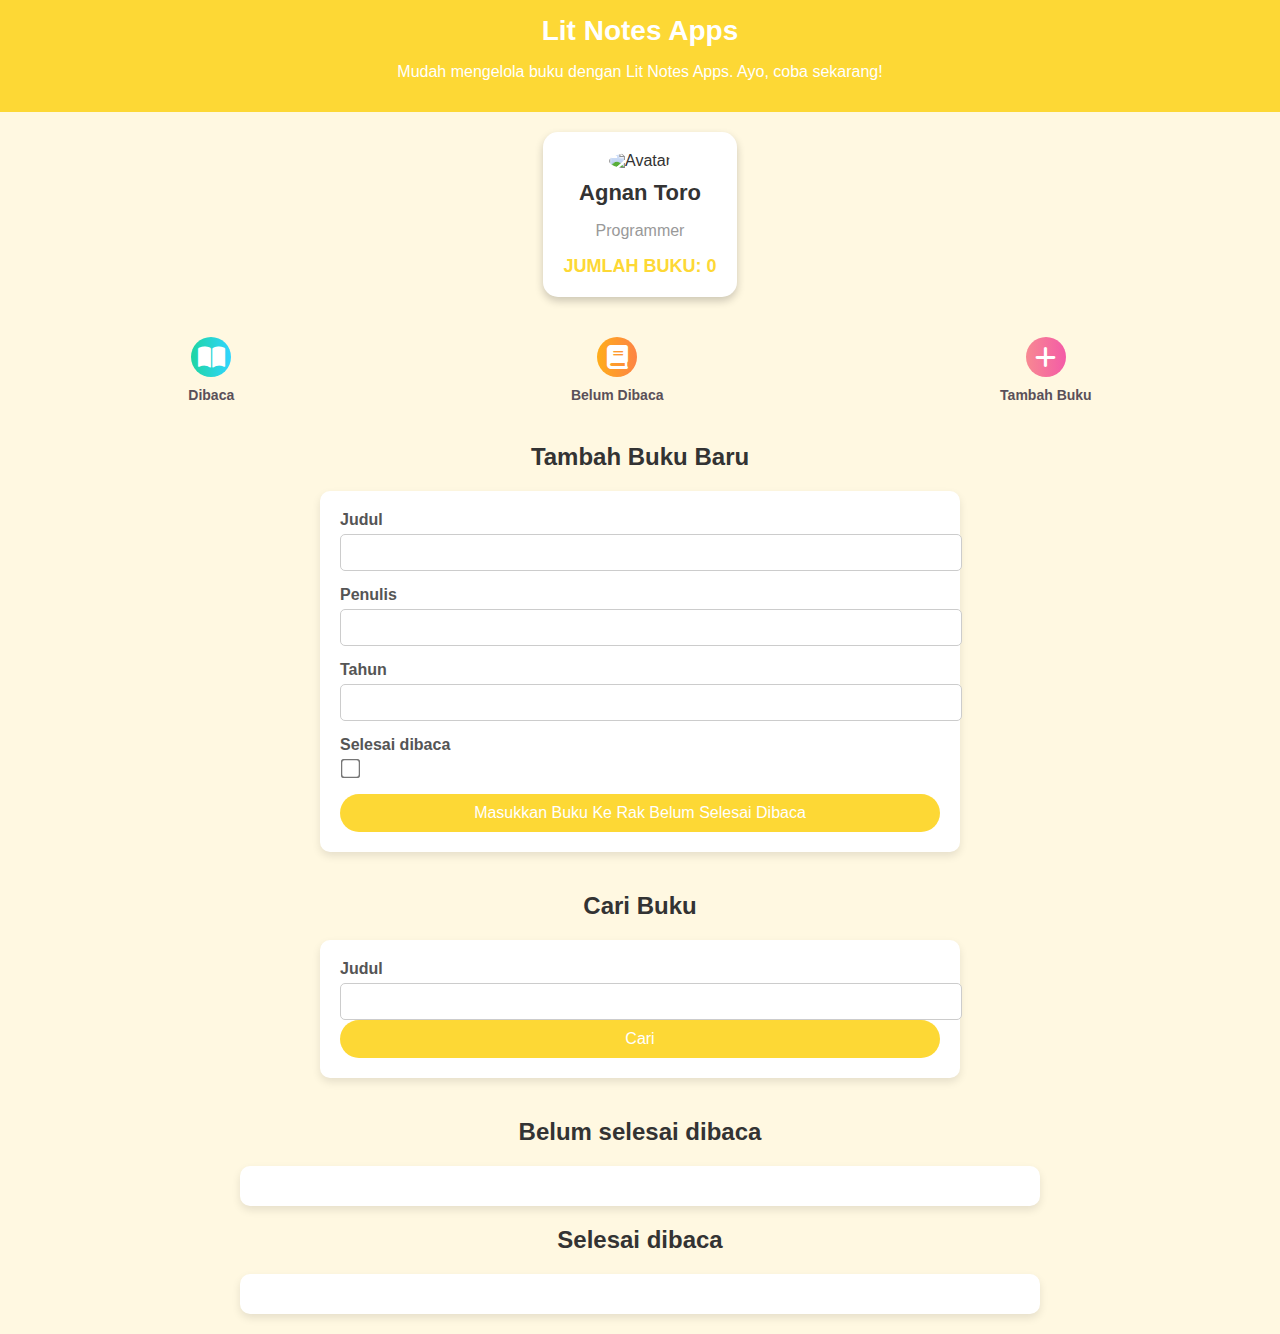
==== index.html @ 46ce554a "Add files via upload" ====
<!DOCTYPE html>
<html lang="en">

<head>
    <meta charset="UTF-8">
    <meta http-equiv="X-UA-Compatible" content="IE=edge">
    <meta name="viewport" content="width=device-width, initial-scale=1.0">
    <title>Bookshelf App</title>
    
    <link rel="stylesheet" href="https://cdnjs.cloudflare.com/ajax/libs/font-awesome/6.0.0-beta3/css/all.min.css">
    <link rel="stylesheet" href="styles.css"> 
    <script defer src="script.js"></script> 
</head>

<body>
    <header>
        <h1>Lit Notes Apps</h1>
        <p>Mudah mengelola buku dengan Lit Notes Apps. Ayo, coba sekarang!</p>
    </header>

    <main>
        <section class="profile-section">
            <div class="profile-card">
                <img src="foto/avatar.jpeg" alt="Avatar" class="avatar">
                <h2 class="profile-name">Agnan Toro</h2>
                <p class="profile-job">Programmer</p>
                <div class="book-count">
                    JUMLAH BUKU: <span id="bookCount">0</span>
                </div>
            </div>
        </section>

        <section class="icon-navigation">
            <div class="my-container icons">
                <div class="my-icon" id="completedBooks">
                    <div class="read-icon">
                        <i class="fas fa-book-open"></i> <!-- Ikon "book-open" -->
                    </div>
                    <h5>Dibaca</h5>
                </div>
                <div class="my-icon" id="incompleteBooks">
                    <div class="unread-icon">
                        <i class="fas fa-book"></i> <!-- Ikon "book" -->
                    </div>
                    <h5>Belum Dibaca</h5>
                </div>
                <div class="my-icon" id="addBook">
                    <div class="add-book">
                        <i class="fas fa-plus"></i> <!-- Ikon "plus" -->
                    </div>
                    <h5>Tambah Buku</h5>
                </div>
            </div>
        </section>

        <section class="add-book-section">
            <h2>Tambah Buku Baru</h2>
            <form id="bookForm" data-testid="bookForm">
                <div>
                    <label for="bookFormTitle">Judul</label>
                    <input id="bookFormTitle" type="text" required data-testid="bookFormTitleInput" />
                </div>
                <div>
                    <label for="bookFormAuthor">Penulis</label>
                    <input id="bookFormAuthor" type="text" required data-testid="bookFormAuthorInput" />
                </div>
                <div>
                    <label for="bookFormYear">Tahun</label>
                    <input id="bookFormYear" type="number" required data-testid="bookFormYearInput" />
                </div>
                <div>
                    <label for="bookFormIsComplete">Selesai dibaca</label>
                    <input id="bookFormIsComplete" type="checkbox" data-testid="bookFormIsCompleteCheckbox" />
                </div>
                <button id="bookFormSubmit" type="submit" data-testid="bookFormSubmitButton">
                    Masukkan Buku Ke Rak <span>Belum Selesai Dibaca</span>
                </button>
            </form>
        </section>

        <section class="search-section">
            <h2>Cari Buku</h2>
            <form id="searchBook" data-testid="searchBookForm">
                <label for="searchBookTitle">Judul</label>
                <input id="searchBookTitle" type="text" data-testid="searchBookFormTitleInput" />
                <button id="searchSubmit" type="submit" data-testid="searchBookFormSubmitButton">
                    Cari
                </button>
            </form>
        </section>

        <section class="book-list-section">
            <h2>Belum selesai dibaca</h2>
            <div id="incompleteBookList" data-testid="incompleteBookList"></div>
        </section>

        <section class="book-list-section">
            <h2>Selesai dibaca</h2>
            <div id="completeBookList" data-testid="completeBookList"></div>
        </section>
    </main>

    <script>
        document.addEventListener('DOMContentLoaded', function () {
            const completedBooksIcon = document.getElementById('completedBooks');
            const incompleteBooksIcon = document.getElementById('incompleteBooks');
            const addBookIcon = document.getElementById('addBook');

            // Navigasi ke halaman selesai dibaca
            completedBooksIcon.addEventListener('click', function () {
                window.location.href = 'completed.html';
            });

            // Navigasi ke halaman belum dibaca
            incompleteBooksIcon.addEventListener('click', function () {
                window.location.href = 'incomplete.html';
            });

            // Navigasi ke halaman tambah buku
            addBookIcon.addEventListener('click', function () {
                window.location.href = 'add-book.html';
            });
        });
    </script>
</body>

</html>
---- styles.css ----
/* Gaya Global */
body {
    font-family: 'Arial', sans-serif;
    margin: 0;
    padding: 0;
    background-color: #fff8e1;
    color: #333;
}

header {
    background-color: #fdd835;
    color: white;
    text-align: center;
    padding: 15px 0;
}

h1 {
    margin: 0;
    font-size: 28px;
}

main {
    padding: 20px;
}

section {
    margin-bottom: 40px;
}

h2 {
    text-align: center;
    margin-bottom: 20px;
    color: #333;
}

form {
    background-color: #fff;
    padding: 20px;
    border-radius: 10px;
    box-shadow: 0 4px 8px rgba(0, 0, 0, 0.1);
    max-width: 600px;
    margin: 0 auto;
    display: flex;
    flex-direction: column;
}

form div {
    margin-bottom: 15px;
}

form label {
    display: block;
    font-weight: bold;
    margin-bottom: 5px;
    color: #555;
}

form input[type="text"],
form input[type="number"],
form input[type="date"] {
    width: 100%;
    padding: 10px;
    border: 1px solid #ccc;
    border-radius: 5px;
}

form input[type="checkbox"] {
    transform: scale(1.5);
}

form button {
    background-color: #fdd835;
    color: #fff;
    border: none;
    padding: 10px 20px;
    border-radius: 25px;
    cursor: pointer;
    display: block;
    width: 100%;
    font-size: 16px;
    transition: background-color 0.3s ease;
}

form button:hover {
    background-color: #fbc02d;
}

.profile-section {
    text-align: center;
    margin-bottom: 40px;
}

.profile-card {
    display: inline-block;
    background-color: white;
    padding: 20px;
    border-radius: 15px;
    box-shadow: 0 4px 8px rgba(0, 0, 0, 0.2);
    max-width: 300px;
}

.avatar {
    width: 100px;
    border-radius: 50%;
}

.profile-name {
    font-size: 22px;
    margin: 10px 0 5px;
}

.profile-job {
    color: #999;
}

.book-count {
    font-size: 18px;
    margin-top: 10px;
    color: #fdd835;
    font-weight: bold;
}

.book-list-section {
    max-width: 800px;
    margin: 0 auto;
}

#incompleteBookList,
#completeBookList {
    background-color: #fff;
    padding: 20px;
    border-radius: 10px;
    box-shadow: 0 4px 8px rgba(0, 0, 0, 0.1);
}

[data-testid="bookItem"] {
    border-bottom: 1px solid #ccc;
    padding-bottom: 15px;
    margin-bottom: 15px;
}

[data-testid="bookItem"] h3 {
    font-size: 18px;
    margin-bottom: 5px;
}

[data-testid="bookItem"] p {
    margin: 5px 0;
    color: #555;
}

[data-testid="bookItem"] div {
    display: flex;
    justify-content: space-between;
    gap: 10px;
}

[data-testid="bookItem"] button {
    background-color: #03a9f4;
    border: none;
    color: #fff;
    padding: 8px;
    border-radius: 5px;
    cursor: pointer;
    flex-grow: 1;
    transition: background-color 0.3s ease;
}

[data-testid="bookItem"] button.delete {
    background-color: #f44336;
}

[data-testid="bookItem"] button.edit {
    background-color: #ff9800;
}

[data-testid="bookItem"] button:hover {
    opacity: 0.8;
}

.image-book {
    width: 130px;
    height: 100px;
    overflow: hidden;
    position: relative;
    border-radius: 10px;
    box-shadow: 0 4px 10px rgba(0, 0, 0, 0.3);
    transition: transform 0.3s ease, box-shadow 0.3s ease;
}

.image-book img {
    width: 100%;
    height: auto;
    border-radius: 15px;
    transition: transform 0.3s ease;
}

.image-book:hover {
    transform: scale(1.05);
    box-shadow: 0 6px 15px rgba(0, 0, 0, 0.5);
}

.image-book img:hover {
    transform: scale(1.1);
}

/* Gaya Responsif */
@media (max-width: 768px) {
    form {
        padding: 15px;
    }

    h1 {
        font-size: 24px;
    }

    .profile-card {
        max-width: 90%;
    }

    .book-list-section {
        max-width: 90%;
    }
}

.icons {
    display: flex;
    justify-content: space-around;
    margin: 10px 0;
}

.my-icon {
    text-align: center;
    transition: transform 0.3s ease;
    cursor: pointer;
    margin: 0 5px;
}

.read-icon,
.unread-icon,
.add-book {
    display: inline-flex;
    align-items: center;
    justify-content: center;
    width: 40px;
    height: 40px;
    font-size: 24px;
    margin-bottom: 5px;
    border-radius: 50%;
    color: #fff;
    transition: background-color 0.5s ease;
}

.read-icon {
    background: linear-gradient(90deg, rgba(31, 213, 162, 1), rgba(48, 213, 260, 1));
}

.unread-icon {
    background: linear-gradient(90deg, rgba(255, 173, 26), rgba(253, 132, 69));
}

.add-book {
    background: linear-gradient(90deg, rgba(244, 89, 112, .7), rgba(244, 91, 167));
}

.read-icon:hover,
.unread-icon:hover,
.add-book:hover {
    opacity: 0.9;
}

@keyframes shake {
    0% { transform: translate(0); }
    25% { transform: translate(-2px, 0); }
    50% { transform: translate(2px, 0); }
    75% { transform: translate(-2px, 0); }
    100% { transform: translate(0); }
}

@keyframes rotate {
    0% { transform: rotate(0deg); }
    100% { transform: rotate(360deg); }
}

.my-icon:hover {
    animation: shake 0.5s;
}

.add-book:hover {
    animation: rotate 0.5s;
}

h5 {
    margin: 5px 0 0 0;
    font-size: 14px;
    color: rgba(90, 80, 89, 1);
}

.back-button-container {
    text-align: center;
    margin-top: 20px;
}

.back-button {
    background-color: #fdd835;
    color: white;
    padding: 10px 20px;
    border: none;
    border-radius: 5px;
    cursor: pointer;
    font-size: 16px;
    margin-top: 20px;
    transition: background-color 0.3s;
}

.back-button:hover {
    background-color: #fdd835;
}
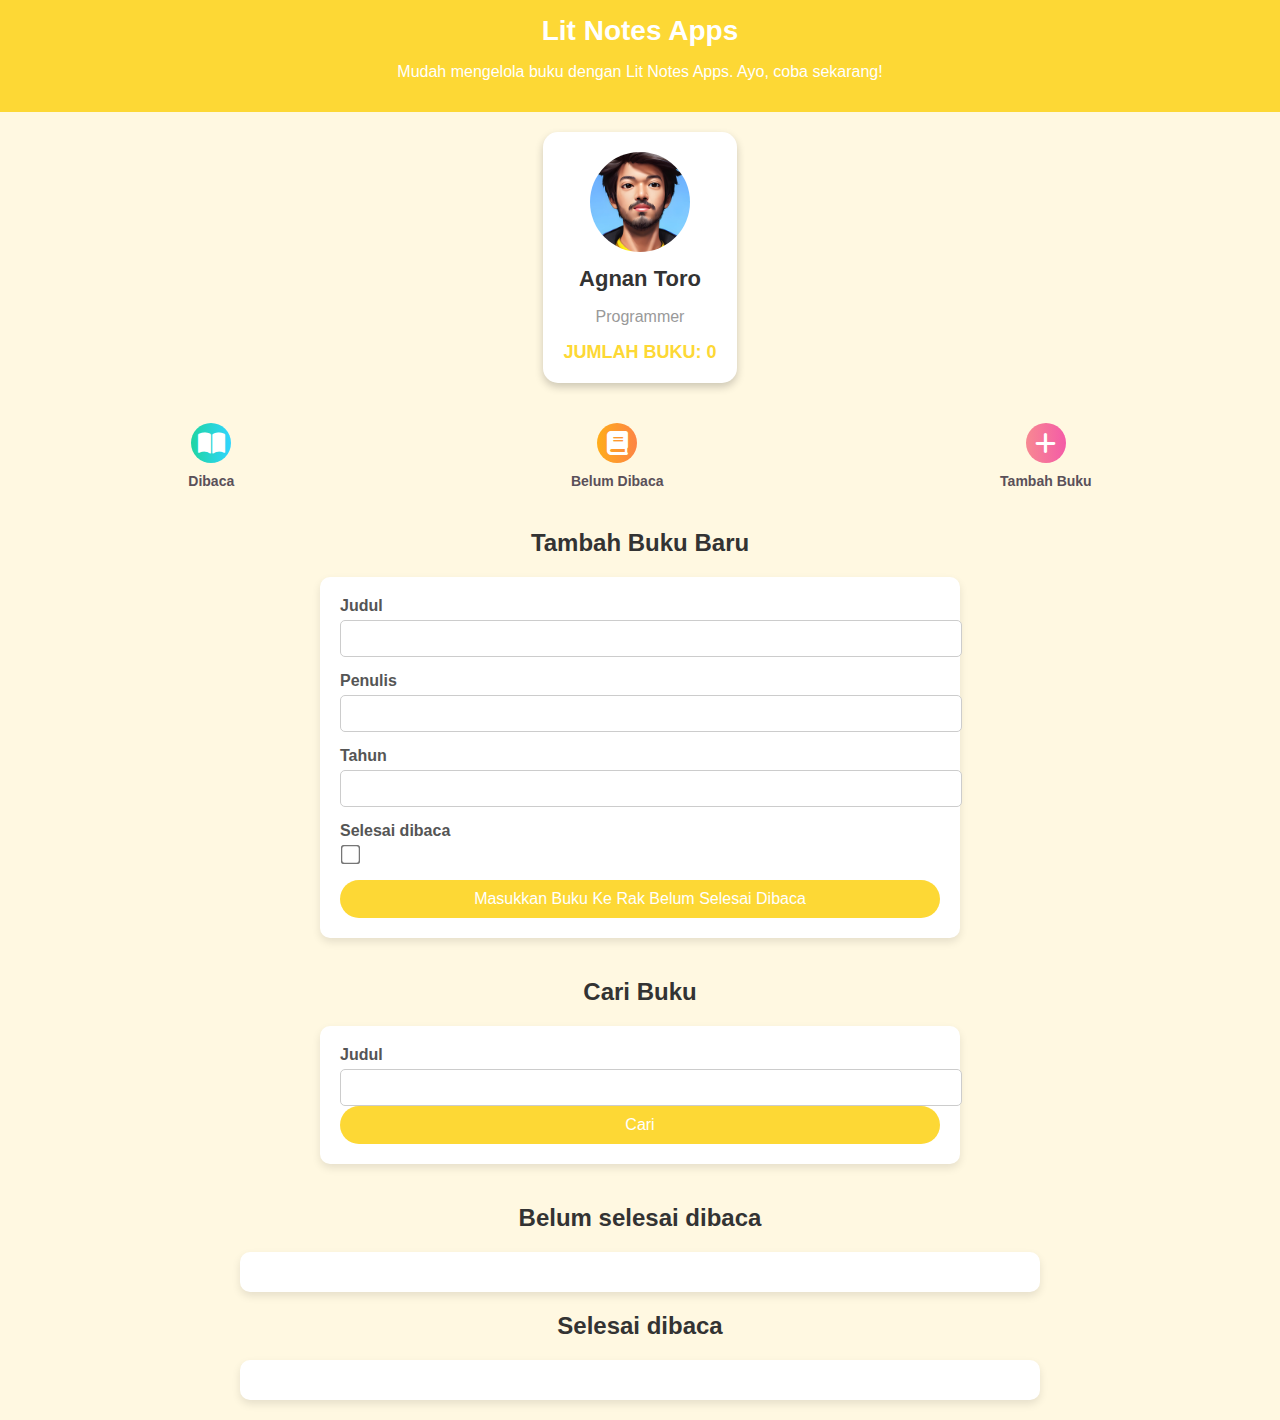
==== commit 2e1325fd: "Initial commit" ====
--- a/index.html
+++ b/index.html
@@ -1,127 +1,127 @@
-<!DOCTYPE html>
-<html lang="en">
-
-<head>
-    <meta charset="UTF-8">
-    <meta http-equiv="X-UA-Compatible" content="IE=edge">
-    <meta name="viewport" content="width=device-width, initial-scale=1.0">
-    <title>Bookshelf App</title>
-    
-    <link rel="stylesheet" href="https://cdnjs.cloudflare.com/ajax/libs/font-awesome/6.0.0-beta3/css/all.min.css">
-    <link rel="stylesheet" href="styles.css"> 
-    <script defer src="script.js"></script> 
-</head>
-
-<body>
-    <header>
-        <h1>Lit Notes Apps</h1>
-        <p>Mudah mengelola buku dengan Lit Notes Apps. Ayo, coba sekarang!</p>
-    </header>
-
-    <main>
-        <section class="profile-section">
-            <div class="profile-card">
-                <img src="foto/avatar.jpeg" alt="Avatar" class="avatar">
-                <h2 class="profile-name">Agnan Toro</h2>
-                <p class="profile-job">Programmer</p>
-                <div class="book-count">
-                    JUMLAH BUKU: <span id="bookCount">0</span>
-                </div>
-            </div>
-        </section>
-
-        <section class="icon-navigation">
-            <div class="my-container icons">
-                <div class="my-icon" id="completedBooks">
-                    <div class="read-icon">
-                        <i class="fas fa-book-open"></i> <!-- Ikon "book-open" -->
-                    </div>
-                    <h5>Dibaca</h5>
-                </div>
-                <div class="my-icon" id="incompleteBooks">
-                    <div class="unread-icon">
-                        <i class="fas fa-book"></i> <!-- Ikon "book" -->
-                    </div>
-                    <h5>Belum Dibaca</h5>
-                </div>
-                <div class="my-icon" id="addBook">
-                    <div class="add-book">
-                        <i class="fas fa-plus"></i> <!-- Ikon "plus" -->
-                    </div>
-                    <h5>Tambah Buku</h5>
-                </div>
-            </div>
-        </section>
-
-        <section class="add-book-section">
-            <h2>Tambah Buku Baru</h2>
-            <form id="bookForm" data-testid="bookForm">
-                <div>
-                    <label for="bookFormTitle">Judul</label>
-                    <input id="bookFormTitle" type="text" required data-testid="bookFormTitleInput" />
-                </div>
-                <div>
-                    <label for="bookFormAuthor">Penulis</label>
-                    <input id="bookFormAuthor" type="text" required data-testid="bookFormAuthorInput" />
-                </div>
-                <div>
-                    <label for="bookFormYear">Tahun</label>
-                    <input id="bookFormYear" type="number" required data-testid="bookFormYearInput" />
-                </div>
-                <div>
-                    <label for="bookFormIsComplete">Selesai dibaca</label>
-                    <input id="bookFormIsComplete" type="checkbox" data-testid="bookFormIsCompleteCheckbox" />
-                </div>
-                <button id="bookFormSubmit" type="submit" data-testid="bookFormSubmitButton">
-                    Masukkan Buku Ke Rak <span>Belum Selesai Dibaca</span>
-                </button>
-            </form>
-        </section>
-
-        <section class="search-section">
-            <h2>Cari Buku</h2>
-            <form id="searchBook" data-testid="searchBookForm">
-                <label for="searchBookTitle">Judul</label>
-                <input id="searchBookTitle" type="text" data-testid="searchBookFormTitleInput" />
-                <button id="searchSubmit" type="submit" data-testid="searchBookFormSubmitButton">
-                    Cari
-                </button>
-            </form>
-        </section>
-
-        <section class="book-list-section">
-            <h2>Belum selesai dibaca</h2>
-            <div id="incompleteBookList" data-testid="incompleteBookList"></div>
-        </section>
-
-        <section class="book-list-section">
-            <h2>Selesai dibaca</h2>
-            <div id="completeBookList" data-testid="completeBookList"></div>
-        </section>
-    </main>
-
-    <script>
-        document.addEventListener('DOMContentLoaded', function () {
-            const completedBooksIcon = document.getElementById('completedBooks');
-            const incompleteBooksIcon = document.getElementById('incompleteBooks');
-            const addBookIcon = document.getElementById('addBook');
-
-            // Navigasi ke halaman selesai dibaca
-            completedBooksIcon.addEventListener('click', function () {
-                window.location.href = 'completed.html';
-            });
-
-            // Navigasi ke halaman belum dibaca
-            incompleteBooksIcon.addEventListener('click', function () {
-                window.location.href = 'incomplete.html';
-            });
-
-            // Navigasi ke halaman tambah buku
-            addBookIcon.addEventListener('click', function () {
-                window.location.href = 'add-book.html';
-            });
-        });
-    </script>
-</body>
-
-</html>
+<!DOCTYPE html>
+<html lang="en">
+
+<head>
+    <meta charset="UTF-8">
+    <meta http-equiv="X-UA-Compatible" content="IE=edge">
+    <meta name="viewport" content="width=device-width, initial-scale=1.0">
+    <title>Bookshelf App</title>
+    
+    <link rel="stylesheet" href="https://cdnjs.cloudflare.com/ajax/libs/font-awesome/6.0.0-beta3/css/all.min.css">
+    <link rel="stylesheet" href="styles.css"> 
+    <script defer src="script.js"></script> 
+</head>
+
+<body>
+    <header>
+        <h1>Lit Notes Apps</h1>
+        <p>Mudah mengelola buku dengan Lit Notes Apps. Ayo, coba sekarang!</p>
+    </header>
+
+    <main>
+        <section class="profile-section">
+            <div class="profile-card">
+                <img src="foto/avatar.jpeg" alt="Avatar" class="avatar">
+                <h2 class="profile-name">Agnan Toro</h2>
+                <p class="profile-job">Programmer</p>
+                <div class="book-count">
+                    JUMLAH BUKU: <span id="bookCount">0</span>
+                </div>
+            </div>
+        </section>
+
+        <section class="icon-navigation">
+            <div class="my-container icons">
+                <div class="my-icon" id="completedBooks">
+                    <div class="read-icon">
+                        <i class="fas fa-book-open"></i> <!-- Ikon "book-open" -->
+                    </div>
+                    <h5>Dibaca</h5>
+                </div>
+                <div class="my-icon" id="incompleteBooks">
+                    <div class="unread-icon">
+                        <i class="fas fa-book"></i> <!-- Ikon "book" -->
+                    </div>
+                    <h5>Belum Dibaca</h5>
+                </div>
+                <div class="my-icon" id="addBook">
+                    <div class="add-book">
+                        <i class="fas fa-plus"></i> <!-- Ikon "plus" -->
+                    </div>
+                    <h5>Tambah Buku</h5>
+                </div>
+            </div>
+        </section>
+
+        <section class="add-book-section">
+            <h2>Tambah Buku Baru</h2>
+            <form id="bookForm" data-testid="bookForm">
+                <div>
+                    <label for="bookFormTitle">Judul</label>
+                    <input id="bookFormTitle" type="text" required data-testid="bookFormTitleInput" />
+                </div>
+                <div>
+                    <label for="bookFormAuthor">Penulis</label>
+                    <input id="bookFormAuthor" type="text" required data-testid="bookFormAuthorInput" />
+                </div>
+                <div>
+                    <label for="bookFormYear">Tahun</label>
+                    <input id="bookFormYear" type="number" required data-testid="bookFormYearInput" />
+                </div>
+                <div>
+                    <label for="bookFormIsComplete">Selesai dibaca</label>
+                    <input id="bookFormIsComplete" type="checkbox" data-testid="bookFormIsCompleteCheckbox" />
+                </div>
+                <button id="bookFormSubmit" type="submit" data-testid="bookFormSubmitButton">
+                    Masukkan Buku Ke Rak <span>Belum Selesai Dibaca</span>
+                </button>
+            </form>
+        </section>
+
+        <section class="search-section">
+            <h2>Cari Buku</h2>
+            <form id="searchBook" data-testid="searchBookForm">
+                <label for="searchBookTitle">Judul</label>
+                <input id="searchBookTitle" type="text" data-testid="searchBookFormTitleInput" />
+                <button id="searchSubmit" type="submit" data-testid="searchBookFormSubmitButton">
+                    Cari
+                </button>
+            </form>
+        </section>
+
+        <section class="book-list-section">
+            <h2>Belum selesai dibaca</h2>
+            <div id="incompleteBookList" data-testid="incompleteBookList"></div>
+        </section>
+
+        <section class="book-list-section">
+            <h2>Selesai dibaca</h2>
+            <div id="completeBookList" data-testid="completeBookList"></div>
+        </section>
+    </main>
+
+    <script>
+        document.addEventListener('DOMContentLoaded', function () {
+            const completedBooksIcon = document.getElementById('completedBooks');
+            const incompleteBooksIcon = document.getElementById('incompleteBooks');
+            const addBookIcon = document.getElementById('addBook');
+
+            // Navigasi ke halaman selesai dibaca
+            completedBooksIcon.addEventListener('click', function () {
+                window.location.href = 'completed.html';
+            });
+
+            // Navigasi ke halaman belum dibaca
+            incompleteBooksIcon.addEventListener('click', function () {
+                window.location.href = 'incomplete.html';
+            });
+
+            // Navigasi ke halaman tambah buku
+            addBookIcon.addEventListener('click', function () {
+                window.location.href = 'add-book.html';
+            });
+        });
+    </script>
+</body>
+
+</html>
--- a/styles.css
+++ b/styles.css
@@ -1,318 +1,318 @@
-/* Gaya Global */
-body {
-    font-family: 'Arial', sans-serif;
-    margin: 0;
-    padding: 0;
-    background-color: #fff8e1;
-    color: #333;
-}
-
-header {
-    background-color: #fdd835;
-    color: white;
-    text-align: center;
-    padding: 15px 0;
-}
-
-h1 {
-    margin: 0;
-    font-size: 28px;
-}
-
-main {
-    padding: 20px;
-}
-
-section {
-    margin-bottom: 40px;
-}
-
-h2 {
-    text-align: center;
-    margin-bottom: 20px;
-    color: #333;
-}
-
-form {
-    background-color: #fff;
-    padding: 20px;
-    border-radius: 10px;
-    box-shadow: 0 4px 8px rgba(0, 0, 0, 0.1);
-    max-width: 600px;
-    margin: 0 auto;
-    display: flex;
-    flex-direction: column;
-}
-
-form div {
-    margin-bottom: 15px;
-}
-
-form label {
-    display: block;
-    font-weight: bold;
-    margin-bottom: 5px;
-    color: #555;
-}
-
-form input[type="text"],
-form input[type="number"],
-form input[type="date"] {
-    width: 100%;
-    padding: 10px;
-    border: 1px solid #ccc;
-    border-radius: 5px;
-}
-
-form input[type="checkbox"] {
-    transform: scale(1.5);
-}
-
-form button {
-    background-color: #fdd835;
-    color: #fff;
-    border: none;
-    padding: 10px 20px;
-    border-radius: 25px;
-    cursor: pointer;
-    display: block;
-    width: 100%;
-    font-size: 16px;
-    transition: background-color 0.3s ease;
-}
-
-form button:hover {
-    background-color: #fbc02d;
-}
-
-.profile-section {
-    text-align: center;
-    margin-bottom: 40px;
-}
-
-.profile-card {
-    display: inline-block;
-    background-color: white;
-    padding: 20px;
-    border-radius: 15px;
-    box-shadow: 0 4px 8px rgba(0, 0, 0, 0.2);
-    max-width: 300px;
-}
-
-.avatar {
-    width: 100px;
-    border-radius: 50%;
-}
-
-.profile-name {
-    font-size: 22px;
-    margin: 10px 0 5px;
-}
-
-.profile-job {
-    color: #999;
-}
-
-.book-count {
-    font-size: 18px;
-    margin-top: 10px;
-    color: #fdd835;
-    font-weight: bold;
-}
-
-.book-list-section {
-    max-width: 800px;
-    margin: 0 auto;
-}
-
-#incompleteBookList,
-#completeBookList {
-    background-color: #fff;
-    padding: 20px;
-    border-radius: 10px;
-    box-shadow: 0 4px 8px rgba(0, 0, 0, 0.1);
-}
-
-[data-testid="bookItem"] {
-    border-bottom: 1px solid #ccc;
-    padding-bottom: 15px;
-    margin-bottom: 15px;
-}
-
-[data-testid="bookItem"] h3 {
-    font-size: 18px;
-    margin-bottom: 5px;
-}
-
-[data-testid="bookItem"] p {
-    margin: 5px 0;
-    color: #555;
-}
-
-[data-testid="bookItem"] div {
-    display: flex;
-    justify-content: space-between;
-    gap: 10px;
-}
-
-[data-testid="bookItem"] button {
-    background-color: #03a9f4;
-    border: none;
-    color: #fff;
-    padding: 8px;
-    border-radius: 5px;
-    cursor: pointer;
-    flex-grow: 1;
-    transition: background-color 0.3s ease;
-}
-
-[data-testid="bookItem"] button.delete {
-    background-color: #f44336;
-}
-
-[data-testid="bookItem"] button.edit {
-    background-color: #ff9800;
-}
-
-[data-testid="bookItem"] button:hover {
-    opacity: 0.8;
-}
-
-.image-book {
-    width: 130px;
-    height: 100px;
-    overflow: hidden;
-    position: relative;
-    border-radius: 10px;
-    box-shadow: 0 4px 10px rgba(0, 0, 0, 0.3);
-    transition: transform 0.3s ease, box-shadow 0.3s ease;
-}
-
-.image-book img {
-    width: 100%;
-    height: auto;
-    border-radius: 15px;
-    transition: transform 0.3s ease;
-}
-
-.image-book:hover {
-    transform: scale(1.05);
-    box-shadow: 0 6px 15px rgba(0, 0, 0, 0.5);
-}
-
-.image-book img:hover {
-    transform: scale(1.1);
-}
-
-/* Gaya Responsif */
-@media (max-width: 768px) {
-    form {
-        padding: 15px;
-    }
-
-    h1 {
-        font-size: 24px;
-    }
-
-    .profile-card {
-        max-width: 90%;
-    }
-
-    .book-list-section {
-        max-width: 90%;
-    }
-}
-
-.icons {
-    display: flex;
-    justify-content: space-around;
-    margin: 10px 0;
-}
-
-.my-icon {
-    text-align: center;
-    transition: transform 0.3s ease;
-    cursor: pointer;
-    margin: 0 5px;
-}
-
-.read-icon,
-.unread-icon,
-.add-book {
-    display: inline-flex;
-    align-items: center;
-    justify-content: center;
-    width: 40px;
-    height: 40px;
-    font-size: 24px;
-    margin-bottom: 5px;
-    border-radius: 50%;
-    color: #fff;
-    transition: background-color 0.5s ease;
-}
-
-.read-icon {
-    background: linear-gradient(90deg, rgba(31, 213, 162, 1), rgba(48, 213, 260, 1));
-}
-
-.unread-icon {
-    background: linear-gradient(90deg, rgba(255, 173, 26), rgba(253, 132, 69));
-}
-
-.add-book {
-    background: linear-gradient(90deg, rgba(244, 89, 112, .7), rgba(244, 91, 167));
-}
-
-.read-icon:hover,
-.unread-icon:hover,
-.add-book:hover {
-    opacity: 0.9;
-}
-
-@keyframes shake {
-    0% { transform: translate(0); }
-    25% { transform: translate(-2px, 0); }
-    50% { transform: translate(2px, 0); }
-    75% { transform: translate(-2px, 0); }
-    100% { transform: translate(0); }
-}
-
-@keyframes rotate {
-    0% { transform: rotate(0deg); }
-    100% { transform: rotate(360deg); }
-}
-
-.my-icon:hover {
-    animation: shake 0.5s;
-}
-
-.add-book:hover {
-    animation: rotate 0.5s;
-}
-
-h5 {
-    margin: 5px 0 0 0;
-    font-size: 14px;
-    color: rgba(90, 80, 89, 1);
-}
-
-.back-button-container {
-    text-align: center;
-    margin-top: 20px;
-}
-
-.back-button {
-    background-color: #fdd835;
-    color: white;
-    padding: 10px 20px;
-    border: none;
-    border-radius: 5px;
-    cursor: pointer;
-    font-size: 16px;
-    margin-top: 20px;
-    transition: background-color 0.3s;
-}
-
-.back-button:hover {
-    background-color: #fdd835;
-}
+/* Gaya Global */
+body {
+    font-family: 'Arial', sans-serif;
+    margin: 0;
+    padding: 0;
+    background-color: #fff8e1;
+    color: #333;
+}
+
+header {
+    background-color: #fdd835;
+    color: white;
+    text-align: center;
+    padding: 15px 0;
+}
+
+h1 {
+    margin: 0;
+    font-size: 28px;
+}
+
+main {
+    padding: 20px;
+}
+
+section {
+    margin-bottom: 40px;
+}
+
+h2 {
+    text-align: center;
+    margin-bottom: 20px;
+    color: #333;
+}
+
+form {
+    background-color: #fff;
+    padding: 20px;
+    border-radius: 10px;
+    box-shadow: 0 4px 8px rgba(0, 0, 0, 0.1);
+    max-width: 600px;
+    margin: 0 auto;
+    display: flex;
+    flex-direction: column;
+}
+
+form div {
+    margin-bottom: 15px;
+}
+
+form label {
+    display: block;
+    font-weight: bold;
+    margin-bottom: 5px;
+    color: #555;
+}
+
+form input[type="text"],
+form input[type="number"],
+form input[type="date"] {
+    width: 100%;
+    padding: 10px;
+    border: 1px solid #ccc;
+    border-radius: 5px;
+}
+
+form input[type="checkbox"] {
+    transform: scale(1.5);
+}
+
+form button {
+    background-color: #fdd835;
+    color: #fff;
+    border: none;
+    padding: 10px 20px;
+    border-radius: 25px;
+    cursor: pointer;
+    display: block;
+    width: 100%;
+    font-size: 16px;
+    transition: background-color 0.3s ease;
+}
+
+form button:hover {
+    background-color: #fbc02d;
+}
+
+.profile-section {
+    text-align: center;
+    margin-bottom: 40px;
+}
+
+.profile-card {
+    display: inline-block;
+    background-color: white;
+    padding: 20px;
+    border-radius: 15px;
+    box-shadow: 0 4px 8px rgba(0, 0, 0, 0.2);
+    max-width: 300px;
+}
+
+.avatar {
+    width: 100px;
+    border-radius: 50%;
+}
+
+.profile-name {
+    font-size: 22px;
+    margin: 10px 0 5px;
+}
+
+.profile-job {
+    color: #999;
+}
+
+.book-count {
+    font-size: 18px;
+    margin-top: 10px;
+    color: #fdd835;
+    font-weight: bold;
+}
+
+.book-list-section {
+    max-width: 800px;
+    margin: 0 auto;
+}
+
+#incompleteBookList,
+#completeBookList {
+    background-color: #fff;
+    padding: 20px;
+    border-radius: 10px;
+    box-shadow: 0 4px 8px rgba(0, 0, 0, 0.1);
+}
+
+[data-testid="bookItem"] {
+    border-bottom: 1px solid #ccc;
+    padding-bottom: 15px;
+    margin-bottom: 15px;
+}
+
+[data-testid="bookItem"] h3 {
+    font-size: 18px;
+    margin-bottom: 5px;
+}
+
+[data-testid="bookItem"] p {
+    margin: 5px 0;
+    color: #555;
+}
+
+[data-testid="bookItem"] div {
+    display: flex;
+    justify-content: space-between;
+    gap: 10px;
+}
+
+[data-testid="bookItem"] button {
+    background-color: #03a9f4;
+    border: none;
+    color: #fff;
+    padding: 8px;
+    border-radius: 5px;
+    cursor: pointer;
+    flex-grow: 1;
+    transition: background-color 0.3s ease;
+}
+
+[data-testid="bookItem"] button.delete {
+    background-color: #f44336;
+}
+
+[data-testid="bookItem"] button.edit {
+    background-color: #ff9800;
+}
+
+[data-testid="bookItem"] button:hover {
+    opacity: 0.8;
+}
+
+.image-book {
+    width: 130px;
+    height: 100px;
+    overflow: hidden;
+    position: relative;
+    border-radius: 10px;
+    box-shadow: 0 4px 10px rgba(0, 0, 0, 0.3);
+    transition: transform 0.3s ease, box-shadow 0.3s ease;
+}
+
+.image-book img {
+    width: 100%;
+    height: auto;
+    border-radius: 15px;
+    transition: transform 0.3s ease;
+}
+
+.image-book:hover {
+    transform: scale(1.05);
+    box-shadow: 0 6px 15px rgba(0, 0, 0, 0.5);
+}
+
+.image-book img:hover {
+    transform: scale(1.1);
+}
+
+/* Gaya Responsif */
+@media (max-width: 768px) {
+    form {
+        padding: 15px;
+    }
+
+    h1 {
+        font-size: 24px;
+    }
+
+    .profile-card {
+        max-width: 90%;
+    }
+
+    .book-list-section {
+        max-width: 90%;
+    }
+}
+
+.icons {
+    display: flex;
+    justify-content: space-around;
+    margin: 10px 0;
+}
+
+.my-icon {
+    text-align: center;
+    transition: transform 0.3s ease;
+    cursor: pointer;
+    margin: 0 5px;
+}
+
+.read-icon,
+.unread-icon,
+.add-book {
+    display: inline-flex;
+    align-items: center;
+    justify-content: center;
+    width: 40px;
+    height: 40px;
+    font-size: 24px;
+    margin-bottom: 5px;
+    border-radius: 50%;
+    color: #fff;
+    transition: background-color 0.5s ease;
+}
+
+.read-icon {
+    background: linear-gradient(90deg, rgba(31, 213, 162, 1), rgba(48, 213, 260, 1));
+}
+
+.unread-icon {
+    background: linear-gradient(90deg, rgba(255, 173, 26), rgba(253, 132, 69));
+}
+
+.add-book {
+    background: linear-gradient(90deg, rgba(244, 89, 112, .7), rgba(244, 91, 167));
+}
+
+.read-icon:hover,
+.unread-icon:hover,
+.add-book:hover {
+    opacity: 0.9;
+}
+
+@keyframes shake {
+    0% { transform: translate(0); }
+    25% { transform: translate(-2px, 0); }
+    50% { transform: translate(2px, 0); }
+    75% { transform: translate(-2px, 0); }
+    100% { transform: translate(0); }
+}
+
+@keyframes rotate {
+    0% { transform: rotate(0deg); }
+    100% { transform: rotate(360deg); }
+}
+
+.my-icon:hover {
+    animation: shake 0.5s;
+}
+
+.add-book:hover {
+    animation: rotate 0.5s;
+}
+
+h5 {
+    margin: 5px 0 0 0;
+    font-size: 14px;
+    color: rgba(90, 80, 89, 1);
+}
+
+.back-button-container {
+    text-align: center;
+    margin-top: 20px;
+}
+
+.back-button {
+    background-color: #fdd835;
+    color: white;
+    padding: 10px 20px;
+    border: none;
+    border-radius: 5px;
+    cursor: pointer;
+    font-size: 16px;
+    margin-top: 20px;
+    transition: background-color 0.3s;
+}
+
+.back-button:hover {
+    background-color: #fdd835;
+}
